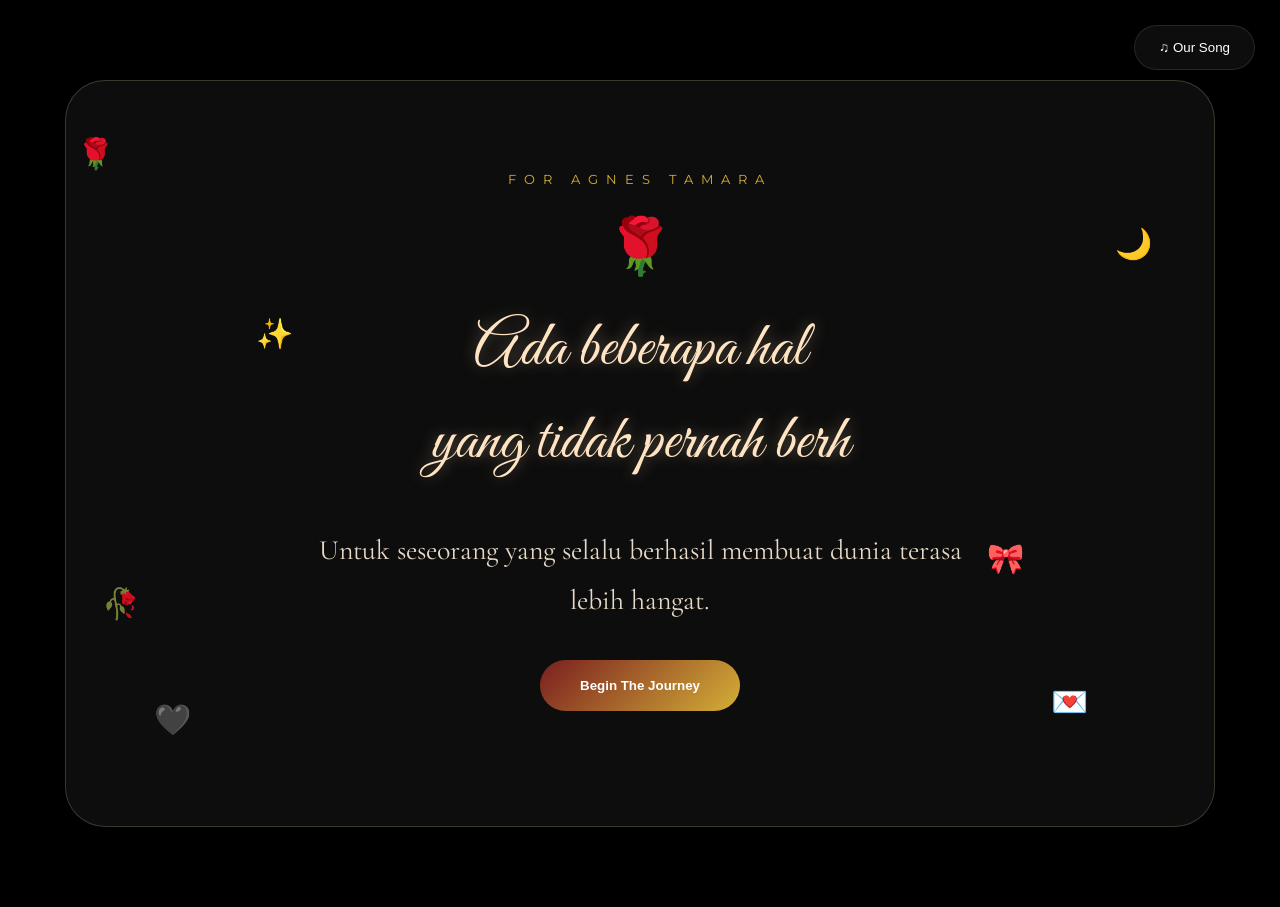
==== index.html @ 03eeae90 "Initial upload" ====
<!DOCTYPE html>
<html lang="id">

<head>
<meta charset="UTF-8">
<meta name="viewport" content="width=device-width, initial-scale=1.0">

<title>For Agnes Tamara ❤️</title>

<link rel="preconnect" href="https://fonts.googleapis.com">

<link href="https://fonts.googleapis.com/css2?family=Cinzel:wght@400;500;600&family=Montserrat:wght@300;400;500&display=swap" rel="stylesheet">
<link href="https://fonts.googleapis.com/css2?family=Cormorant+Garamond:wght@400;500;600&family=Great+Vibes&display=swap" rel="stylesheet">
<link rel="stylesheet" href="css/style.css">
</head>

<body>

<div class="background"></div>
<div class="overlay"></div>

<audio id="bgMusic" loop>
    <source src="../assets/musik/sore1.mp3" type="audio/mp3">
</audio>

<button class="music-btn" id="musicBtn">
    ♫ Our Song
</button>

<div class="floating-icons">

    <div class="hunt-item wrong">🌹</div>
    <div class="hunt-item wrong">🖤</div>
    <div class="hunt-item wrong">🌙</div>
    <div class="hunt-item wrong">💌</div>
    <div class="hunt-item wrong">✨</div>
    <div class="hunt-item wrong">🎀</div>
    <div class="hunt-item wrong">🥀</div>

    <div class="hunt-item secret" id="secretLove">
        🤍
    </div>

</div>

<div class="glass-card">

    <span class="small-title">
        FOR AGNES TAMARA
    </span>

    
    <div class="rose-center">
        🌹
    </div>

    <h1 id="typewriter"></h1>

    <p class="subtitle">

        Untuk seseorang yang selalu berhasil
        membuat dunia terasa lebih hangat.

    </p>

    <button id="startBtn">
        Begin The Journey
    </button>

    <p class="secret-hint" id="secretHint">
</p>

</div>

<div id="popup">

    <div class="popup-card">

        <h2 id="popupTitle"></h2>

        <p id="popupText"></p>

        <button id="popupClose">
            Oke ❤️
        </button>

    </div>

</div>

<script src="js/script.js"></script>

</body>
</html>
---- css/style.css ----
*{
margin:0;
padding:0;
box-sizing:border-box;
}

html,
body{
width:100%;
min-height:100vh;
overflow-x:hidden;
overflow-y:auto;
font-family:'Montserrat',sans-serif;
background:#000;
}

.background{
    position:fixed;
    inset:0;

    background:url('../assets/images/couple-bg.jpg') center center/cover no-repeat;

filter:
blur(3px)
brightness(.35);

transform:scale(1.05);

z-index:0;
}

.glass-card{
    position:relative;
    z-index:10;
}

.music-btn{
    z-index:20;
}

.hunt-item{
    z-index:20;
}

.overlay{

position:fixed;
inset:0;

background:
linear-gradient(
180deg,
rgba(0,0,0,.35),
rgba(0,0,0,.85)
);

z-index:1;
}

.music-btn{

position:fixed;

top:25px;
right:25px;

z-index:999;

padding:14px 24px;

border-radius:50px;

border:1px solid rgba(255,255,255,.1);

background:
rgba(255,255,255,.05);

backdrop-filter:blur(20px);

color:white;

cursor:pointer;

transition:.4s;
}

.music-btn:hover{

transform:translateY(-4px);
}

.glass-card{

position:relative;

z-index:10;

margin:80px auto;

width:92%;

max-width:1150px;

padding:90px 90px;

text-align:center;

background:
rgba(255,255,255,.05);

backdrop-filter:blur(25px);

border:
1px solid rgba(255,228,181,.20);

border-radius:40px;

box-shadow:
0 30px 60px rgba(0,0,0,.45);

overflow:hidden;
}

.small-title{

display:block;

letter-spacing:8px;

font-size:13px;

color:#d4af37;

margin-bottom:25px;
}

.rose-center{

font-size:55px;

margin-bottom:25px;

animation:
floatRose 4s infinite ease-in-out;
}

@keyframes floatRose{

50%{
transform:translateY(-12px);
}

}

.glass-card h1{

    font-family:
    'Great Vibes',
    cursive;

    font-size:
    clamp(3rem,5vw,5.5rem);

    line-height:1.45;

    font-weight:400;

    color:#ffe4c4;

    text-shadow:
    0 0 15px rgba(255,220,180,.35);

    text-align:center;

    max-width:900px;

    margin:auto;

    letter-spacing:0;
}

.subtitle{

font-family:
'Cormorant Garamond',
serif;

font-size:28px;

line-height:1.8;

color:
rgba(255,240,220,.9);

max-width:700px;

margin:35px auto;
}

#startBtn{

padding:
18px 40px;

border:none;

border-radius:50px;

cursor:pointer;

font-weight:600;

background:
linear-gradient(
135deg,
#7a1f1f,
#d4af37
);

color:white;

transition:.4s;
}

#startBtn:hover{

transform:
translateY(-5px);

box-shadow:
0 15px 40px rgba(212,175,55,.3);
}

.secret-hint{

margin-top:25px;

font-size:15px;

line-height:1.8;

color:
rgba(255,255,255,.8);

opacity:0;

transform:
translateY(20px);

transition:
1.5s ease;
}

.secret-hint.show{

opacity:1;

transform:
translateY(0);
}

/* FLOATING ICONS */

.hunt-item{

position:fixed;

font-size:30px;

cursor:pointer;

z-index:50;

animation:
floating 5s infinite ease-in-out;
}

@keyframes floating{

50%{
transform:translateY(-15px);
}

}

.hunt-item:nth-child(1){
left:6%;
top:15%;
}

.hunt-item:nth-child(2){
left:12%;
bottom:18%;
}

.hunt-item:nth-child(3){
right:10%;
top:25%;
}

.hunt-item:nth-child(4){
right:15%;
bottom:20%;
}

.hunt-item:nth-child(5){
left:20%;
top:35%;
}

.hunt-item:nth-child(6){
right:20%;
top:60%;
}

.hunt-item:nth-child(7){
left:8%;
top:65%;
}

.secret{

top:78%;
right:6%;

opacity:0;
}

/* POPUP */

#popup{

display:none;

position:fixed;

inset:0;

justify-content:center;
align-items:center;

background:
rgba(0,0,0,.75);

z-index:9999;
}

.popup-card{

width:90%;
max-width:450px;

padding:35px;

border-radius:25px;

background:
rgba(255,255,255,.08);

backdrop-filter:blur(20px);

text-align:center;

color:white;
}

.popup-card h2{

margin-bottom:15px;
}

.popup-card p{

line-height:1.8;

margin-bottom:20px;
}

#popupClose{

padding:
12px 25px;

border:none;

border-radius:30px;

background:
linear-gradient(
135deg,
#7a1f1f,
#d4af37
);

color:white;

cursor:pointer;
}

#typewriter{

min-height:170px;

white-space:pre-line;
}

/* ROSE PETALS */

.petal{

position:fixed;

top:-50px;

pointer-events:none;

font-size:22px;

animation:
fall linear forwards;
}

@keyframes fall{

0%{
transform:
translateY(0)
rotate(0deg);
}

100%{
transform:
translateY(120vh)
rotate(360deg);
opacity:0;
}

}

@media(max-width:768px){

.glass-card{

padding:35px 25px;
}

.subtitle{

font-size:15px;
}

.music-btn{

top:15px;
right:15px;
}

.glass-card::before{

content:"";

position:absolute;

inset:0;

background:
linear-gradient(
135deg,
rgba(255,215,150,.05),
transparent,
rgba(255,215,150,.05)
);

pointer-events:none;
}

}
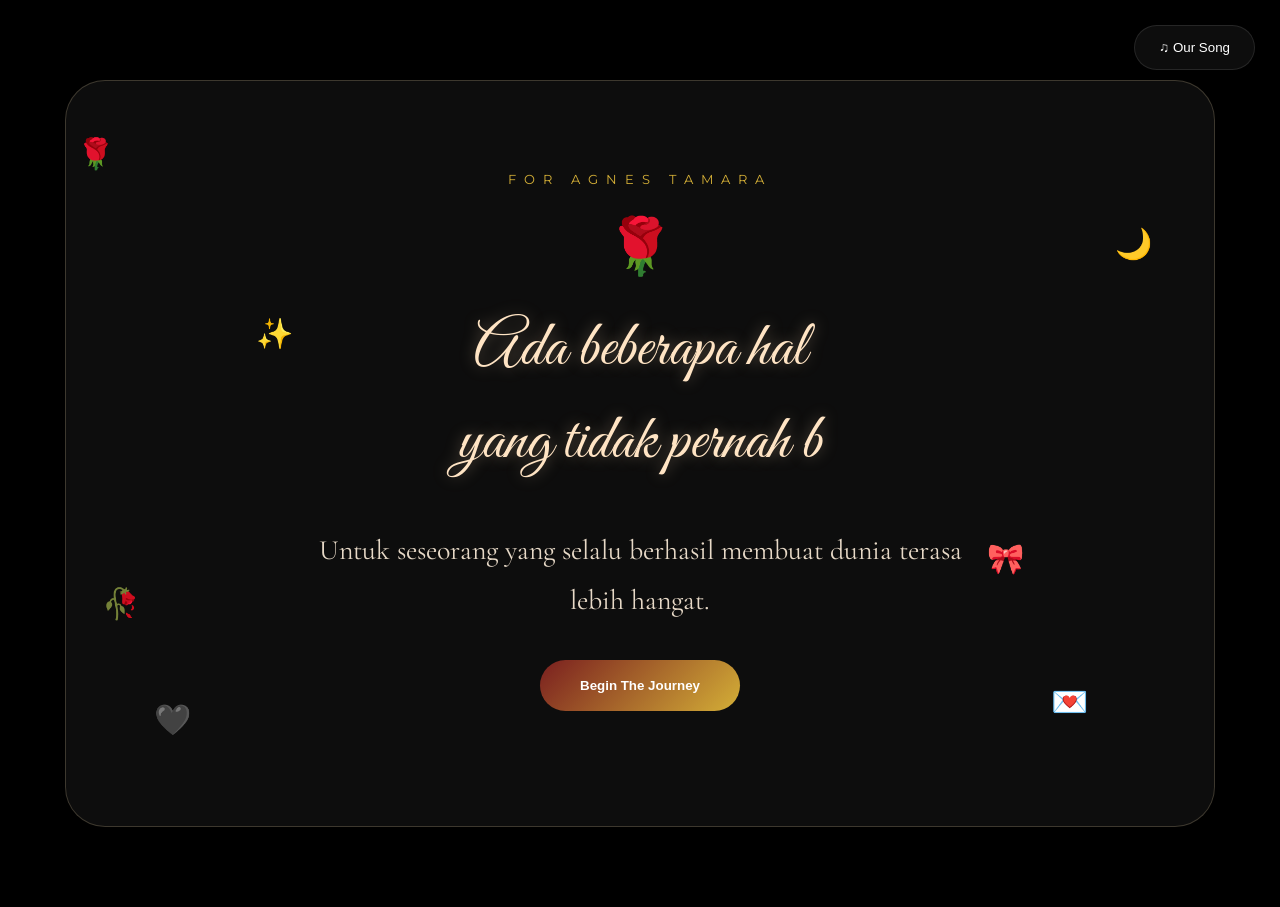
==== commit 3e96ff8f: "Fix asset paths" ====
--- a/index.html
+++ b/index.html
@@ -20,7 +20,7 @@
 <div class="overlay"></div>
 
 <audio id="bgMusic" loop>
-    <source src="../assets/musik/sore1.mp3" type="audio/mp3">
+    <source src="assets/musik/sore1.mp3" type="audio/mp3">
 </audio>
 
 <button class="music-btn" id="musicBtn">
--- a/css/style.css
+++ b/css/style.css
@@ -18,7 +18,7 @@
     position:fixed;
     inset:0;
 
-    background:url('../assets/images/couple-bg.jpg') center center/cover no-repeat;
+    background:url('assets/images/couple-bg.jpg') center center/cover no-repeat;
 
 filter:
 blur(3px)
